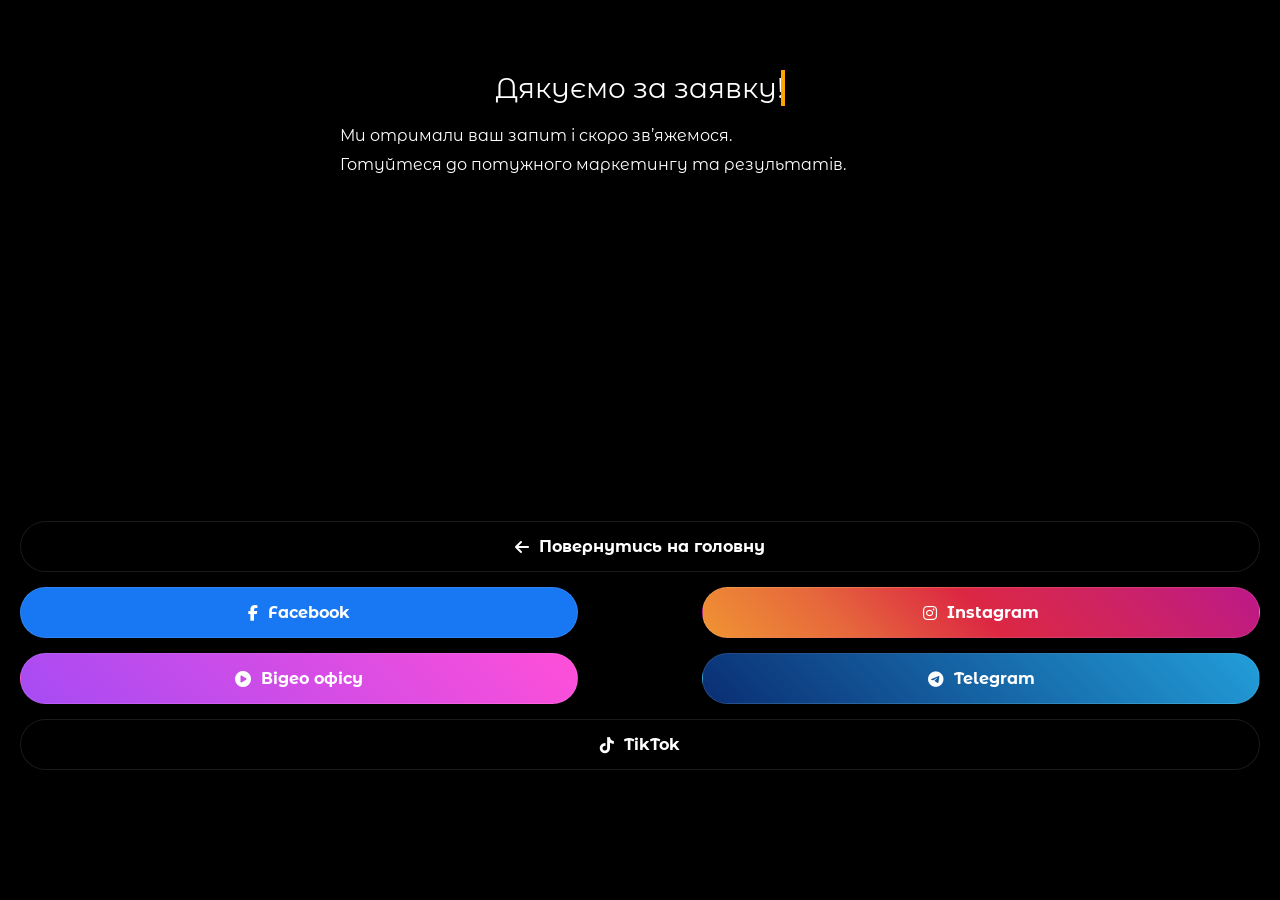
==== thanks-page.html @ 428b738b "Initial commit Created from https://vercel.com/new" ====
<!DOCTYPE html>
<html lang="uk">

<head>
    <meta charset="UTF-8">
    <meta name="viewport" content="width=device-width, initial-scale=1.0">
    <title>Дякуємо</title>
    <link rel="stylesheet" href="https://cdnjs.cloudflare.com/ajax/libs/font-awesome/6.5.0/css/all.min.css">
    <link href="https://cdn.jsdelivr.net/npm/aos@2.3.4/dist/aos.css" rel="stylesheet" />

    <!-- Meta Pixel Code -->
    <script>
        !function (f, b, e, v, n, t, s) {
            if (f.fbq) return; n = f.fbq = function () {
                n.callMethod ?
                n.callMethod.apply(n, arguments) : n.queue.push(arguments)
            };
            if (!f._fbq) f._fbq = n; n.push = n; n.loaded = !0; n.version = '2.0';
            n.queue = []; t = b.createElement(e); t.async = !0;
            t.src = v; s = b.getElementsByTagName(e)[0];
            s.parentNode.insertBefore(t, s)
        }(window, document, 'script',
            'https://connect.facebook.net/en_US/fbevents.js');
        fbq('init', '726375066400351');
        fbq('track', 'PageView');
    </script>
    <noscript><img height="1" width="1" style="display:none"
            src="https://www.facebook.com/tr?id=726375066400351&ev=PageView&noscript=1" /></noscript>
    <!-- End Meta Pixel Code -->

    <!-- TikTok Pixel Code Start -->
    <script>
        !function (w, d, t) {
            w.TiktokAnalyticsObject = t;
            var ttq = w[t] = w[t] || [];
            ttq.methods = ["page", "track", "identify", "instances", "debug", "on", "off", "once", "ready", "alias", "group", "enableCookie", "disableCookie", "holdConsent", "revokeConsent", "grantConsent"];
            ttq.setAndDefer = function (t, e) {
                t[e] = function () {
                    t.push([e].concat(Array.prototype.slice.call(arguments, 0)))
                }
            };
            for (var i = 0; i < ttq.methods.length; i++) ttq.setAndDefer(ttq, ttq.methods[i]);
            ttq.instance = function (t) {
                var e = ttq._i[t] || [];
                for (var n = 0; n < ttq.methods.length; n++) ttq.setAndDefer(e, ttq.methods[n]);
                return e
            };
            ttq.load = function (e, n) {
                var r = "https://analytics.tiktok.com/i18n/pixel/events.js";
                var o = n && n.partner;
                ttq._i = ttq._i || {};
                ttq._i[e] = [];
                ttq._i[e]._u = r;
                ttq._t = ttq._t || {};
                ttq._t[e] = +new Date;
                ttq._o = ttq._o || {};
                ttq._o[e] = n || {};
                n = document.createElement("script");
                n.type = "text/javascript";
                n.async = !0;
                n.src = r + "?sdkid=" + e + "&lib=" + t;
                e = document.getElementsByTagName("script")[0];
                e.parentNode.insertBefore(n, e)
            };
    
            ttq.load('D0TFL13C77UBTE66NE60');
            ttq.page();
            ttq.track('Lead'); // <--- ДОДАНА ПОДІЯ
        }(window, document, 'ttq');
    </script>
    <!-- TikTok Pixel Code End -->

    <style>
        @import url('https://fonts.googleapis.com/css2?family=Montserrat+Alternates:ital,wght@0,100;0,200;0,300;0,400;0,500;0,600;0,700;0,800;0,900;1,100;1,200;1,300;1,400;1,500;1,600;1,700;1,800;1,900&display=swap');

        * {
            margin: 0;
            padding: 0;
            box-sizing: border-box;
        }

        body {
            min-height: 90vh;
            background: linear-gradient(135deg, #828282, #6f6c6c, #828282);
            background: #000000;
            color: #fff;
            font-family: 'Segoe UI', sans-serif;
            display: flex;
            flex-direction: column;
            justify-content: space-between;
            align-items: center;
            padding: 40px 20px;
            overflow: hidden;
        }

        .lines {
            text-align: start;
            width: 100%;
            max-width: 600px;
        }

        div {
            font-family: "Montserrat Alternates", sans-serif;
            margin-top: 10px;
        }

        .line {
            overflow: hidden;
            border-right: .15em solid orange;
            white-space: nowrap;
            font-family: "Montserrat Alternates", sans-serif;
            margin: 20px auto;
            font-size: 6vw;
            line-height: 1.3;
            opacity: 0;
            animation: typing 2.5s steps(30, end) forwards, blink .75s step-end infinite;
            animation-delay: 0s;
        }


        @keyframes typing {
            from {
                width: 0;
                opacity: 1;
            }

            to {
                width: 290px;
                opacity: 1;
            }
        }

        @keyframes blink {

            from,
            to {
                border-color: transparent;
            }

            50% {
                border-color: rgb(255, 255, 255);
            }
        }

        .buttons {
            display: flex;
            flex-wrap: wrap;
            justify-content: space-between;
            align-items: center;
            gap: 15px;
            width: 100%;
        }

        .btn {
            display: flex;
            align-items: center;
            justify-content: center;
            padding: 15px 10px;
            font-size: 16px;
            font-weight: bold;
            border: none;
            border-radius: 50px;
            width: 45%;
            cursor: pointer;
            text-decoration: none;
            transition: 0.3s;
            color: white;
            border: 1px solid rgba(255, 255, 255, 0.1);
            /* ледве помітна рамка */
            backdrop-filter: brightness(1.1);
            /* легка "світлість" */
        }

        .btn i {
            margin-right: 10px;
        }

        .back {
            background: black;
            width: 100%;
        }

        .tiktok {
            background: black;
            width: 100%;
        }

        .tiktok:hover {
            background: #333;
        }

        .instagram {
            background: linear-gradient(45deg, #f09433, #e6683c, #dc2743, #cc2366, #bc1888);
        }

        .instagram:hover {
            filter: brightness(1.1);
        }

        .facebook {
            background: #1877f2;
        }

        .facebook:hover {
            background: #0d60d0;
        }

        .video {
            background: linear-gradient(45deg, #a64bf4, #ff4fd8);
        }

        .video:hover {
            filter: brightness(1.1);
        }

        .telegram {
            background: linear-gradient(45deg, #0a2e73, #229ed9);
        }

        .telegram:hover {
            filter: brightness(1.1);
        }

        @media (min-width: 600px) {
            .line {
                font-size: 28px;
            }
        }
    </style>
</head>

<body>
    <div class="lines">
        <div class="line">Дякуємо за заявку!</div>
        <div data-aos="fade-right" data-aos-delay="1000">Ми отримали ваш запит і скоро зв’яжемося.</div>
        <div data-aos="fade-left" data-aos-delay="1000">Готуйтеся до потужного маркетингу та результатів.</div>
    </div>

    <div class="buttons">
        <a href="./index.html" class="btn back" data-aos="zoom-in" data-aos-delay="1000"><i
                class="fas fa-arrow-left"></i> Повернутись на головну </a>
        <a href="https://www.facebook.com/vasil.stenavs.kij.961855/?rdid=zudXDzn9hdd0Lk3k" target="_blank"
            class="btn facebook"><i class="fab fa-facebook-f"></i> Facebook</a>
        <a href="https://www.instagram.com/stenavskyi.v/" target="_blank" class="btn instagram"><i
                class="fab fa-instagram"></i> Instagram</a>
        <a href="https://www.tiktok.com/@stenavskyi.v/video/7499035978456108343?is_from_webapp=1&sender_device=pc&web_id=7501008906934027781"
            target="_blank" class="btn video"><i class="fas fa-play-circle"></i> Відео офісу</a>
        <a href="https://t.me/vstenli" target="_blank" class="btn telegram"><i class="fab fa-telegram"></i> Telegram</a>
        <a href="https://www.tiktok.com/@stenavskyi.v" target="_blank" class="btn tiktok"><i class="fab fa-tiktok"></i>
            TikTok</a>
    </div>


    <script src="https://cdn.jsdelivr.net/npm/aos@2.3.4/dist/aos.js"></script>
    <script>
        AOS.init({
            once: true
        });
    </script>
</body>

</html>
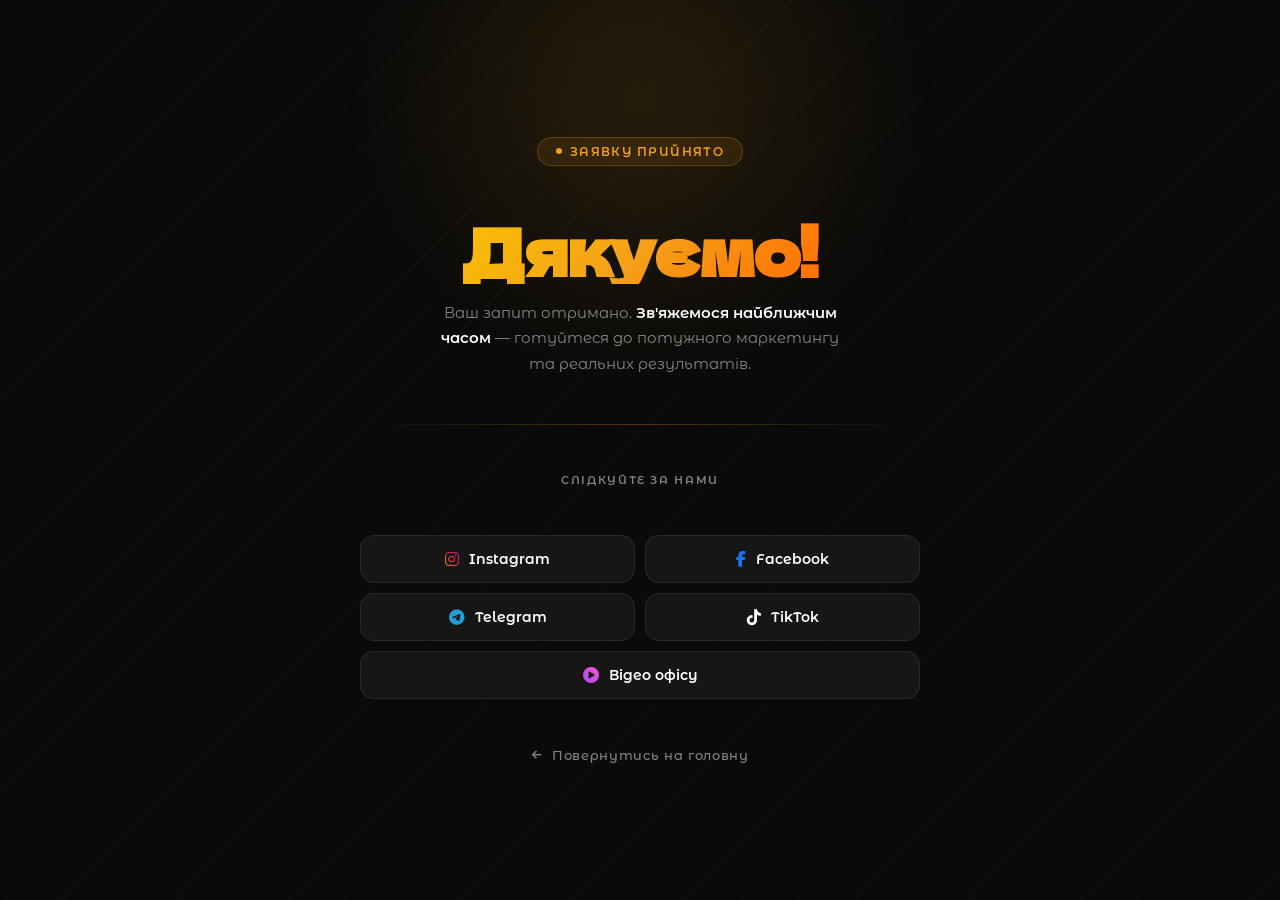
==== commit 4dc8d3ee: "Update thanks-page.html" ====
--- a/thanks-page.html
+++ b/thanks-page.html
@@ -1,262 +1,339 @@
 <!DOCTYPE html>
 <html lang="uk">
-
 <head>
     <meta charset="UTF-8">
     <meta name="viewport" content="width=device-width, initial-scale=1.0">
-    <title>Дякуємо</title>
+    <title>Дякуємо — Stenavskyi Agency</title>
     <link rel="stylesheet" href="https://cdnjs.cloudflare.com/ajax/libs/font-awesome/6.5.0/css/all.min.css">
-    <link href="https://cdn.jsdelivr.net/npm/aos@2.3.4/dist/aos.css" rel="stylesheet" />
 
     <!-- Meta Pixel Code -->
     <script>
-        !function (f, b, e, v, n, t, s) {
-            if (f.fbq) return; n = f.fbq = function () {
-                n.callMethod ?
-                n.callMethod.apply(n, arguments) : n.queue.push(arguments)
-            };
-            if (!f._fbq) f._fbq = n; n.push = n; n.loaded = !0; n.version = '2.0';
-            n.queue = []; t = b.createElement(e); t.async = !0;
-            t.src = v; s = b.getElementsByTagName(e)[0];
-            s.parentNode.insertBefore(t, s)
-        }(window, document, 'script',
-            'https://connect.facebook.net/en_US/fbevents.js');
-        fbq('init', '726375066400351');
-        fbq('track', 'PageView');
+        !function(f,b,e,v,n,t,s){if(f.fbq)return;n=f.fbq=function(){n.callMethod?n.callMethod.apply(n,arguments):n.queue.push(arguments)};if(!f._fbq)f._fbq=n;n.push=n;n.loaded=!0;n.version='2.0';n.queue=[];t=b.createElement(e);t.async=!0;t.src=v;s=b.getElementsByTagName(e)[0];s.parentNode.insertBefore(t,s)}(window,document,'script','https://connect.facebook.net/en_US/fbevents.js');
+        fbq('init','726375066400351');fbq('track','PageView');
     </script>
-    <noscript><img height="1" width="1" style="display:none"
-            src="https://www.facebook.com/tr?id=726375066400351&ev=PageView&noscript=1" /></noscript>
-    <!-- End Meta Pixel Code -->
-
-    <!-- TikTok Pixel Code Start -->
+    <noscript><img height="1" width="1" style="display:none" src="https://www.facebook.com/tr?id=726375066400351&ev=PageView&noscript=1"/></noscript>
+
+    <!-- TikTok Pixel -->
     <script>
-        !function (w, d, t) {
-            w.TiktokAnalyticsObject = t;
-            var ttq = w[t] = w[t] || [];
-            ttq.methods = ["page", "track", "identify", "instances", "debug", "on", "off", "once", "ready", "alias", "group", "enableCookie", "disableCookie", "holdConsent", "revokeConsent", "grantConsent"];
-            ttq.setAndDefer = function (t, e) {
-                t[e] = function () {
-                    t.push([e].concat(Array.prototype.slice.call(arguments, 0)))
-                }
-            };
-            for (var i = 0; i < ttq.methods.length; i++) ttq.setAndDefer(ttq, ttq.methods[i]);
-            ttq.instance = function (t) {
-                var e = ttq._i[t] || [];
-                for (var n = 0; n < ttq.methods.length; n++) ttq.setAndDefer(e, ttq.methods[n]);
-                return e
-            };
-            ttq.load = function (e, n) {
-                var r = "https://analytics.tiktok.com/i18n/pixel/events.js";
-                var o = n && n.partner;
-                ttq._i = ttq._i || {};
-                ttq._i[e] = [];
-                ttq._i[e]._u = r;
-                ttq._t = ttq._t || {};
-                ttq._t[e] = +new Date;
-                ttq._o = ttq._o || {};
-                ttq._o[e] = n || {};
-                n = document.createElement("script");
-                n.type = "text/javascript";
-                n.async = !0;
-                n.src = r + "?sdkid=" + e + "&lib=" + t;
-                e = document.getElementsByTagName("script")[0];
-                e.parentNode.insertBefore(n, e)
-            };
-    
-            ttq.load('D0TFL13C77UBTE66NE60');
-            ttq.page();
-            ttq.track('Lead'); // <--- ДОДАНА ПОДІЯ
-        }(window, document, 'ttq');
+        !function(w,d,t){w.TiktokAnalyticsObject=t;var ttq=w[t]=w[t]||[];ttq.methods=["page","track","identify","instances","debug","on","off","once","ready","alias","group","enableCookie","disableCookie","holdConsent","revokeConsent","grantConsent"];ttq.setAndDefer=function(t,e){t[e]=function(){t.push([e].concat(Array.prototype.slice.call(arguments,0)))}};for(var i=0;i<ttq.methods.length;i++)ttq.setAndDefer(ttq,ttq.methods[i]);ttq.instance=function(t){var e=ttq._i[t]||[];for(var n=0;n<ttq.methods.length;n++)ttq.setAndDefer(e,ttq.methods[n]);return e};ttq.load=function(e,n){var r="https://analytics.tiktok.com/i18n/pixel/events.js",o=n&&n.partner;ttq._i=ttq._i||{};ttq._i[e]=[];ttq._i[e]._u=r;ttq._t=ttq._t||{};ttq._t[e]=+new Date;ttq._o=ttq._o||{};ttq._o[e]=n||{};n=document.createElement("script");n.type="text/javascript";n.async=!0;n.src=r+"?sdkid="+e+"&lib="+t;e=document.getElementsByTagName("script")[0];e.parentNode.insertBefore(n,e)};ttq.load('D0TFL13C77UBTE66NE60');ttq.page();ttq.track('Lead');}(window,document,'ttq');
     </script>
-    <!-- TikTok Pixel Code End -->
 
     <style>
-        @import url('https://fonts.googleapis.com/css2?family=Montserrat+Alternates:ital,wght@0,100;0,200;0,300;0,400;0,500;0,600;0,700;0,800;0,900;1,100;1,200;1,300;1,400;1,500;1,600;1,700;1,800;1,900&display=swap');
-
-        * {
-            margin: 0;
-            padding: 0;
-            box-sizing: border-box;
-        }
+        @import url('https://fonts.googleapis.com/css2?family=Audiowide&display=swap');
+        @import url('https://fonts.googleapis.com/css2?family=Dela+Gothic+One&display=swap');
+        @import url('https://fonts.googleapis.com/css2?family=Montserrat+Alternates:wght@300;400;500;600;700&display=swap');
+
+        :root {
+            --orange: #f5a118;
+            --yellow: #fac203;
+            --black: #0a0a0a;
+            --dark: #111111;
+            --card: #161616;
+            --border: rgba(255,255,255,0.08);
+            --text: #ffffff;
+            --muted: rgba(255,255,255,0.5);
+        }
+
+        *, *::before, *::after { margin: 0; padding: 0; box-sizing: border-box; }
+
+        html { scroll-behavior: smooth; }
 
         body {
-            min-height: 90vh;
-            background: linear-gradient(135deg, #828282, #6f6c6c, #828282);
-            background: #000000;
-            color: #fff;
-            font-family: 'Segoe UI', sans-serif;
+            min-height: 100vh;
+            background: var(--black);
+            color: var(--text);
+            font-family: 'Montserrat Alternates', sans-serif;
             display: flex;
             flex-direction: column;
-            justify-content: space-between;
-            align-items: center;
+            align-items: center;
+            justify-content: center;
             padding: 40px 20px;
+            overflow-x: hidden;
+            position: relative;
+        }
+
+        /* Ambient glow background */
+        body::before {
+            content: '';
+            position: fixed;
+            top: -200px;
+            left: 50%;
+            transform: translateX(-50%);
+            width: 600px;
+            height: 600px;
+            background: radial-gradient(circle, rgba(245,161,24,0.12) 0%, transparent 70%);
+            pointer-events: none;
+            z-index: 0;
+        }
+
+        /* Diagonal grid texture */
+        body::after {
+            content: '';
+            position: fixed;
+            inset: 0;
+            background-image: repeating-linear-gradient(
+                135deg,
+                rgba(245,161,24,0.03) 0px,
+                rgba(245,161,24,0.03) 1px,
+                transparent 1px,
+                transparent 40px
+            );
+            pointer-events: none;
+            z-index: 0;
+        }
+
+        .page-wrapper {
+            position: relative;
+            z-index: 1;
+            width: 100%;
+            max-width: 560px;
+            display: flex;
+            flex-direction: column;
+            align-items: center;
+            gap: 48px;
+        }
+
+        /* ── TOP BADGE ── */
+        .badge {
+            display: inline-flex;
+            align-items: center;
+            gap: 8px;
+            background: rgba(245,161,24,0.1);
+            border: 1px solid rgba(245,161,24,0.25);
+            border-radius: 50px;
+            padding: 6px 18px;
+            font-size: 12px;
+            font-weight: 600;
+            letter-spacing: 0.12em;
+            text-transform: uppercase;
+            color: var(--orange);
+            animation: fadeDown 0.6s ease both;
+        }
+
+        .badge-dot {
+            width: 6px;
+            height: 6px;
+            border-radius: 50%;
+            background: var(--orange);
+            animation: pulse 2s ease infinite;
+        }
+
+        /* ── HERO TEXT ── */
+        .hero {
+            text-align: center;
+            animation: fadeUp 0.7s 0.1s ease both;
+        }
+
+        .hero-title {
+            font-family: 'Dela Gothic One', sans-serif;
+            font-size: clamp(36px, 8vw, 64px);
+            line-height: 1.1;
+            letter-spacing: -0.02em;
+            background: linear-gradient(135deg, #fac203 0%, #f5a118 50%, #ff6b00 100%);
+            -webkit-background-clip: text;
+            -webkit-text-fill-color: transparent;
+            background-clip: text;
+            margin-bottom: 16px;
+        }
+
+        .hero-sub {
+            font-size: 15px;
+            font-weight: 400;
+            color: var(--muted);
+            line-height: 1.7;
+            max-width: 400px;
+            margin: 0 auto;
+        }
+
+        .hero-sub strong {
+            color: var(--text);
+            font-weight: 600;
+        }
+
+        /* ── DIVIDER ── */
+        .divider {
+            width: 100%;
+            height: 1px;
+            background: linear-gradient(90deg, transparent, rgba(245,161,24,0.3), transparent);
+            animation: fadeUp 0.7s 0.2s ease both;
+        }
+
+        /* ── SOCIAL GRID ── */
+        .social-label {
+            font-size: 11px;
+            font-weight: 600;
+            letter-spacing: 0.15em;
+            text-transform: uppercase;
+            color: var(--muted);
+            text-align: center;
+            animation: fadeUp 0.7s 0.25s ease both;
+        }
+
+        .social-grid {
+            display: grid;
+            grid-template-columns: 1fr 1fr;
+            gap: 10px;
+            width: 100%;
+            animation: fadeUp 0.7s 0.3s ease both;
+        }
+
+        .social-btn {
+            display: flex;
+            align-items: center;
+            justify-content: center;
+            gap: 10px;
+            padding: 14px 18px;
+            border-radius: 14px;
+            border: 1px solid var(--border);
+            background: var(--card);
+            color: var(--text);
+            font-family: 'Montserrat Alternates', sans-serif;
+            font-size: 14px;
+            font-weight: 600;
+            text-decoration: none;
+            cursor: pointer;
+            transition: all 0.25s ease;
+            position: relative;
             overflow: hidden;
         }
 
-        .lines {
-            text-align: start;
-            width: 100%;
-            max-width: 600px;
-        }
-
-        div {
-            font-family: "Montserrat Alternates", sans-serif;
-            margin-top: 10px;
-        }
-
-        .line {
-            overflow: hidden;
-            border-right: .15em solid orange;
-            white-space: nowrap;
-            font-family: "Montserrat Alternates", sans-serif;
-            margin: 20px auto;
-            font-size: 6vw;
-            line-height: 1.3;
+        .social-btn::before {
+            content: '';
+            position: absolute;
+            inset: 0;
             opacity: 0;
-            animation: typing 2.5s steps(30, end) forwards, blink .75s step-end infinite;
-            animation-delay: 0s;
-        }
-
-
-        @keyframes typing {
-            from {
-                width: 0;
-                opacity: 1;
-            }
-
-            to {
-                width: 290px;
-                opacity: 1;
-            }
-        }
-
-        @keyframes blink {
-
-            from,
-            to {
-                border-color: transparent;
-            }
-
-            50% {
-                border-color: rgb(255, 255, 255);
-            }
-        }
-
-        .buttons {
-            display: flex;
-            flex-wrap: wrap;
-            justify-content: space-between;
-            align-items: center;
-            gap: 15px;
-            width: 100%;
-        }
-
-        .btn {
-            display: flex;
-            align-items: center;
-            justify-content: center;
-            padding: 15px 10px;
+            transition: opacity 0.25s ease;
+        }
+
+        .social-btn:hover::before { opacity: 1; }
+        .social-btn:hover {
+            transform: translateY(-2px);
+            border-color: rgba(255,255,255,0.15);
+        }
+
+        .social-btn i {
             font-size: 16px;
-            font-weight: bold;
-            border: none;
-            border-radius: 50px;
-            width: 45%;
-            cursor: pointer;
+            flex-shrink: 0;
+        }
+
+        /* Platform colors */
+        .btn-instagram::before { background: linear-gradient(135deg, rgba(240,148,51,0.15), rgba(220,39,67,0.15), rgba(188,24,136,0.15)); }
+        .btn-instagram:hover { border-color: rgba(220,39,67,0.4); }
+        .btn-instagram i { background: linear-gradient(45deg, #f09433, #dc2743, #bc1888); -webkit-background-clip: text; -webkit-text-fill-color: transparent; background-clip: text; }
+
+        .btn-facebook::before { background: rgba(24,119,242,0.1); }
+        .btn-facebook:hover { border-color: rgba(24,119,242,0.4); }
+        .btn-facebook i { color: #1877f2; }
+
+        .btn-telegram::before { background: rgba(34,158,217,0.1); }
+        .btn-telegram:hover { border-color: rgba(34,158,217,0.4); }
+        .btn-telegram i { color: #229ed9; }
+
+        .btn-tiktok::before { background: rgba(255,255,255,0.04); }
+        .btn-tiktok:hover { border-color: rgba(255,255,255,0.2); }
+
+        .btn-video {
+            grid-column: 1 / -1;
+        }
+        .btn-video::before { background: linear-gradient(135deg, rgba(166,75,244,0.1), rgba(255,79,216,0.1)); }
+        .btn-video:hover { border-color: rgba(166,75,244,0.4); }
+        .btn-video i { background: linear-gradient(45deg, #a64bf4, #ff4fd8); -webkit-background-clip: text; -webkit-text-fill-color: transparent; background-clip: text; }
+
+        /* ── BACK BUTTON ── */
+        .back-btn {
+            display: inline-flex;
+            align-items: center;
+            gap: 10px;
+            color: var(--muted);
             text-decoration: none;
-            transition: 0.3s;
-            color: white;
-            border: 1px solid rgba(255, 255, 255, 0.1);
-            /* ледве помітна рамка */
-            backdrop-filter: brightness(1.1);
-            /* легка "світлість" */
-        }
-
-        .btn i {
-            margin-right: 10px;
-        }
-
-        .back {
-            background: black;
-            width: 100%;
-        }
-
-        .tiktok {
-            background: black;
-            width: 100%;
-        }
-
-        .tiktok:hover {
-            background: #333;
-        }
-
-        .instagram {
-            background: linear-gradient(45deg, #f09433, #e6683c, #dc2743, #cc2366, #bc1888);
-        }
-
-        .instagram:hover {
-            filter: brightness(1.1);
-        }
-
-        .facebook {
-            background: #1877f2;
-        }
-
-        .facebook:hover {
-            background: #0d60d0;
-        }
-
-        .video {
-            background: linear-gradient(45deg, #a64bf4, #ff4fd8);
-        }
-
-        .video:hover {
-            filter: brightness(1.1);
-        }
-
-        .telegram {
-            background: linear-gradient(45deg, #0a2e73, #229ed9);
-        }
-
-        .telegram:hover {
-            filter: brightness(1.1);
-        }
-
-        @media (min-width: 600px) {
-            .line {
-                font-size: 28px;
-            }
+            font-size: 13px;
+            font-weight: 500;
+            letter-spacing: 0.05em;
+            transition: color 0.2s ease;
+            animation: fadeUp 0.7s 0.4s ease both;
+        }
+
+        .back-btn:hover { color: var(--text); }
+
+        .back-btn i {
+            font-size: 11px;
+            transition: transform 0.2s ease;
+        }
+
+        .back-btn:hover i { transform: translateX(-3px); }
+
+        /* ── ANIMATIONS ── */
+        @keyframes fadeDown {
+            from { opacity: 0; transform: translateY(-12px); }
+            to   { opacity: 1; transform: translateY(0); }
+        }
+
+        @keyframes fadeUp {
+            from { opacity: 0; transform: translateY(16px); }
+            to   { opacity: 1; transform: translateY(0); }
+        }
+
+        @keyframes pulse {
+            0%, 100% { opacity: 1; transform: scale(1); }
+            50%       { opacity: 0.5; transform: scale(0.8); }
+        }
+
+        /* ── MOBILE ── */
+        @media (max-width: 420px) {
+            body { padding: 32px 16px; }
+
+            .social-grid { grid-template-columns: 1fr; }
+
+            .btn-video { grid-column: 1; }
+
+            .hero-title { font-size: 36px; }
         }
     </style>
 </head>
-
 <body>
-    <div class="lines">
-        <div class="line">Дякуємо за заявку!</div>
-        <div data-aos="fade-right" data-aos-delay="1000">Ми отримали ваш запит і скоро зв’яжемося.</div>
-        <div data-aos="fade-left" data-aos-delay="1000">Готуйтеся до потужного маркетингу та результатів.</div>
+
+<div class="page-wrapper">
+
+    <div class="badge">
+        <span class="badge-dot"></span>
+        Заявку прийнято
     </div>
 
-    <div class="buttons">
-        <a href="./index.html" class="btn back" data-aos="zoom-in" data-aos-delay="1000"><i
-                class="fas fa-arrow-left"></i> Повернутись на головну </a>
-        <a href="https://www.facebook.com/vasil.stenavs.kij.961855/?rdid=zudXDzn9hdd0Lk3k" target="_blank"
-            class="btn facebook"><i class="fab fa-facebook-f"></i> Facebook</a>
-        <a href="https://www.instagram.com/stenavskyi.v/" target="_blank" class="btn instagram"><i
-                class="fab fa-instagram"></i> Instagram</a>
+    <div class="hero">
+        <h1 class="hero-title">Дякуємо!</h1>
+        <p class="hero-sub">
+            Ваш запит отримано. <strong>Зв'яжемося найближчим часом</strong> — готуйтеся до потужного маркетингу та реальних результатів.
+        </p>
+    </div>
+
+    <div class="divider"></div>
+
+    <p class="social-label">Слідкуйте за нами</p>
+
+    <div class="social-grid">
+        <a href="https://www.instagram.com/stenavskyi.v/" target="_blank" rel="noopener" class="social-btn btn-instagram">
+            <i class="fab fa-instagram"></i> Instagram
+        </a>
+        <a href="https://www.facebook.com/vasil.stenavs.kij.961855/?rdid=zudXDzn9hdd0Lk3k" target="_blank" rel="noopener" class="social-btn btn-facebook">
+            <i class="fab fa-facebook-f"></i> Facebook
+        </a>
+        <a href="https://t.me/vstenli" target="_blank" rel="noopener" class="social-btn btn-telegram">
+            <i class="fab fa-telegram"></i> Telegram
+        </a>
+        <a href="https://www.tiktok.com/@stenavskyi.v" target="_blank" rel="noopener" class="social-btn btn-tiktok">
+            <i class="fab fa-tiktok"></i> TikTok
+        </a>
         <a href="https://www.tiktok.com/@stenavskyi.v/video/7499035978456108343?is_from_webapp=1&sender_device=pc&web_id=7501008906934027781"
-            target="_blank" class="btn video"><i class="fas fa-play-circle"></i> Відео офісу</a>
-        <a href="https://t.me/vstenli" target="_blank" class="btn telegram"><i class="fab fa-telegram"></i> Telegram</a>
-        <a href="https://www.tiktok.com/@stenavskyi.v" target="_blank" class="btn tiktok"><i class="fab fa-tiktok"></i>
-            TikTok</a>
+           target="_blank" rel="noopener" class="social-btn btn-video">
+            <i class="fas fa-play-circle"></i> Відео офісу
+        </a>
     </div>
 
-
-    <script src="https://cdn.jsdelivr.net/npm/aos@2.3.4/dist/aos.js"></script>
-    <script>
-        AOS.init({
-            once: true
-        });
-    </script>
+    <a href="./index.html" class="back-btn">
+        <i class="fas fa-arrow-left"></i> Повернутись на головну
+    </a>
+
+</div>
+
 </body>
-
 </html>
